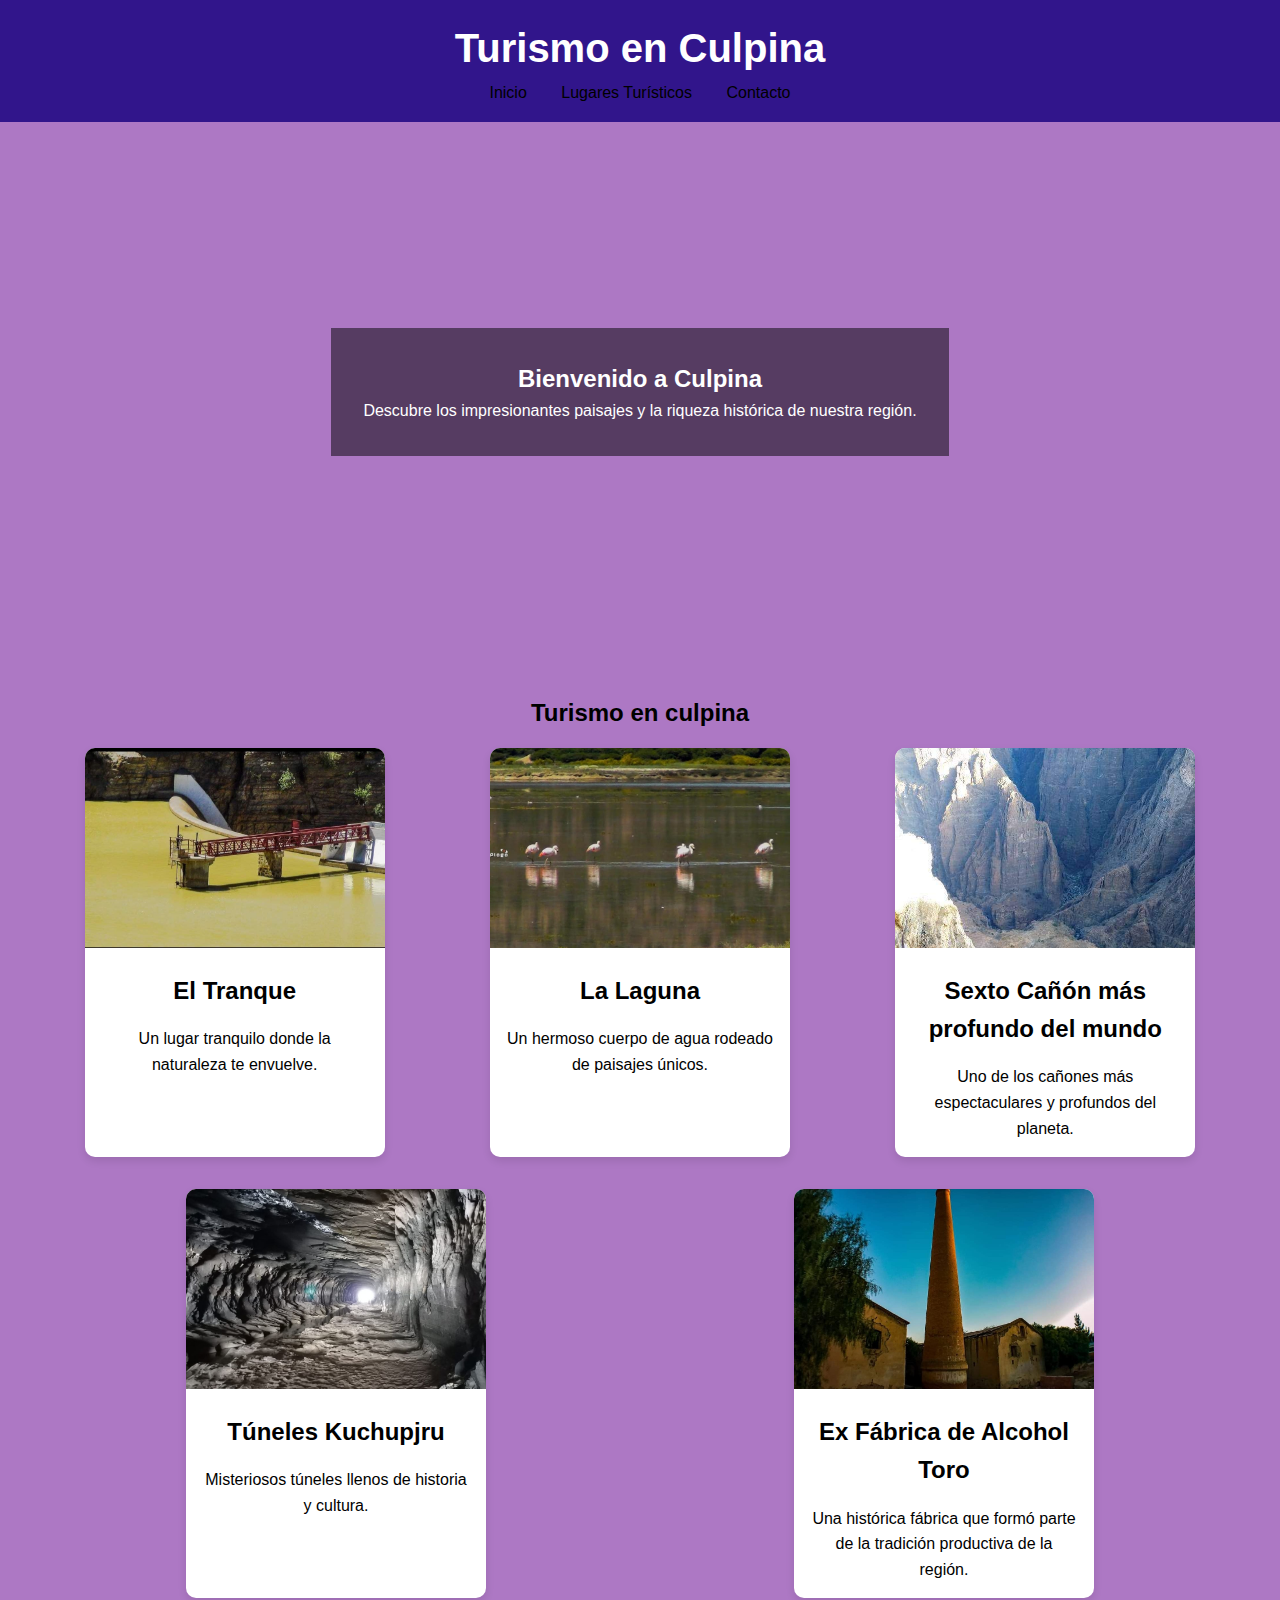
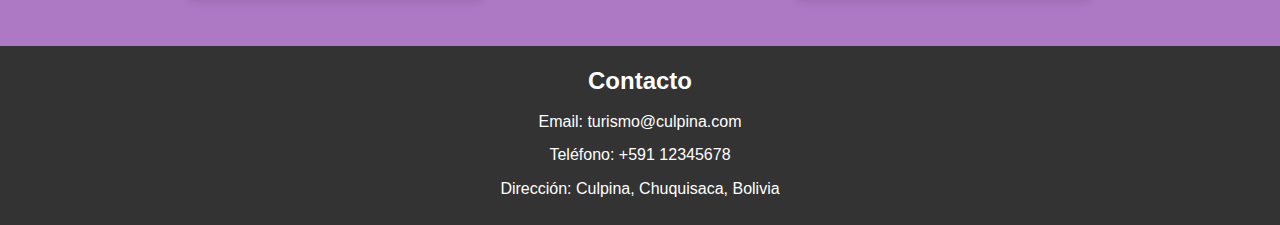
==== lugares.html @ 0b650262 "Add files via upload" ====
<!DOCTYPE html>
<html lang="es">
<head>
    <meta charset="UTF-8">
    <meta name="viewport" content="width=device-width, initial-scale=1.0">
    <meta name="description" content="Descubre los atractivos turísticos del municipio de Culpina.">
    <title>Turismo en Culpina</title>
    <link rel="stylesheet" href="styles.css">
</head>
<body>
    <header>
        <h1>Turismo en Culpina</h1>
        <nav>
            <ul>
                <li><a href="index.html">Inicio</a></li>
                <li><a href="#lugares">Lugares Turísticos</a></li>
                <li><a href="#contacto">Contacto</a></li>
            </ul>
        </nav>
    </header>

    <section id="inicio" class="hero">
        <div class="hero-text">
            <h2>Bienvenido a Culpina</h2>
            <p>Descubre los impresionantes paisajes y la riqueza histórica de nuestra región.</p>
        </div>
    </section>

    <section id="lugares" class="section">
        <h2>Turismo en culpina</h2>
        <div class="cards">
            <div class="card">
                <img src="lugar tranque.jpg" alt="El Tranque">
                <h3>El Tranque</h3>
                <p>Un lugar tranquilo donde la naturaleza te envuelve.</p>
            </div>
            <div class="card">
                <img src="lugar laguna.jpg" alt="La Laguna">
                <h3>La Laguna</h3>
                <p>Un hermoso cuerpo de agua rodeado de paisajes únicos.</p>
            </div>
            <div class="card">
                <img src="sexto cañon.jpg" alt="El sexto cañón más profundo del mundo">
                <h3>Sexto Cañón más profundo del mundo</h3>
                <p>Uno de los cañones más espectaculares y profundos del planeta.</p>
            </div>
            <div class="card">
                <img src="tuneles.jpg" alt="Túneles Kuchupjru">
                <h3>Túneles Kuchupjru</h3>
                <p>Misteriosos túneles llenos de historia y cultura.</p>
            </div>
            <div class="card">
                <img src="la fabrica.jpg" alt="Ex Fábrica de Alcohol Toro">
                <h3>Ex Fábrica de Alcohol Toro</h3>
                <p>Una histórica fábrica que formó parte de la tradición productiva de la región.</p>
            </div>
        </div>
    </section>

    <footer id="contacto">
        <h2>Contacto</h2>
        <p>Email: turismo@culpina.com</p>
        <p>Teléfono: +591 12345678</p>
        <p>Dirección: Culpina, Chuquisaca, Bolivia</p>
    </footer>
</body>
</html>
---- styles.css ----
* {
    margin: 0;
    padding: 0;
    box-sizing: border-box;
}

body {
    font-family: 'Arial', sans-serif;
    background-color: #9856b5cc;
    line-height: 1.6;
}

header {
    background-color: rgb(49, 21, 139);
    color: white;
    padding: 1rem;
    text-align: center;
}

header h1 {
    font-size: 2.5rem;
}

nav ul {
    list-style: none;
    padding: 0;
}

nav ul li {
    display: inline;
    margin: 0 15px;
}

nav ul li a {
    color: rgb(0, 0, 0);
    text-decoration: none;
}

.hero {
    background: url('img/culpina.jpg') no-repeat center center/cover;
    height: 60vh;
    display: flex;
    align-items: center;
    justify-content: center;
    color: white;
    text-align: center;
}

.hero-text {
    background: rgba(0, 0, 0, 0.5);
    padding: 2rem;
}

.section {
    padding: 2rem;
    text-align: center;
}

.cards {
    display: flex;
    justify-content: space-around;
    flex-wrap: wrap;
}

.card {
    background-color: white;
    border-radius: 10px;
    box-shadow: 0 4px 8px rgba(0, 0, 0, 0.1);
    width: 300px;
    margin: 1rem;
    overflow: hidden;
}

.card img {
    width: 100%;
    height: 200px;
    object-fit: cover;
}

.card h3 {
    padding: 1rem 0;
    font-size: 1.5rem;
}

.card p {
    padding: 0 1rem 1rem;
}

footer {
    background-color: #333;
    color: white;
    padding: 1rem;
    text-align: center;
}

footer p {
    margin: 0.5rem 0;
}
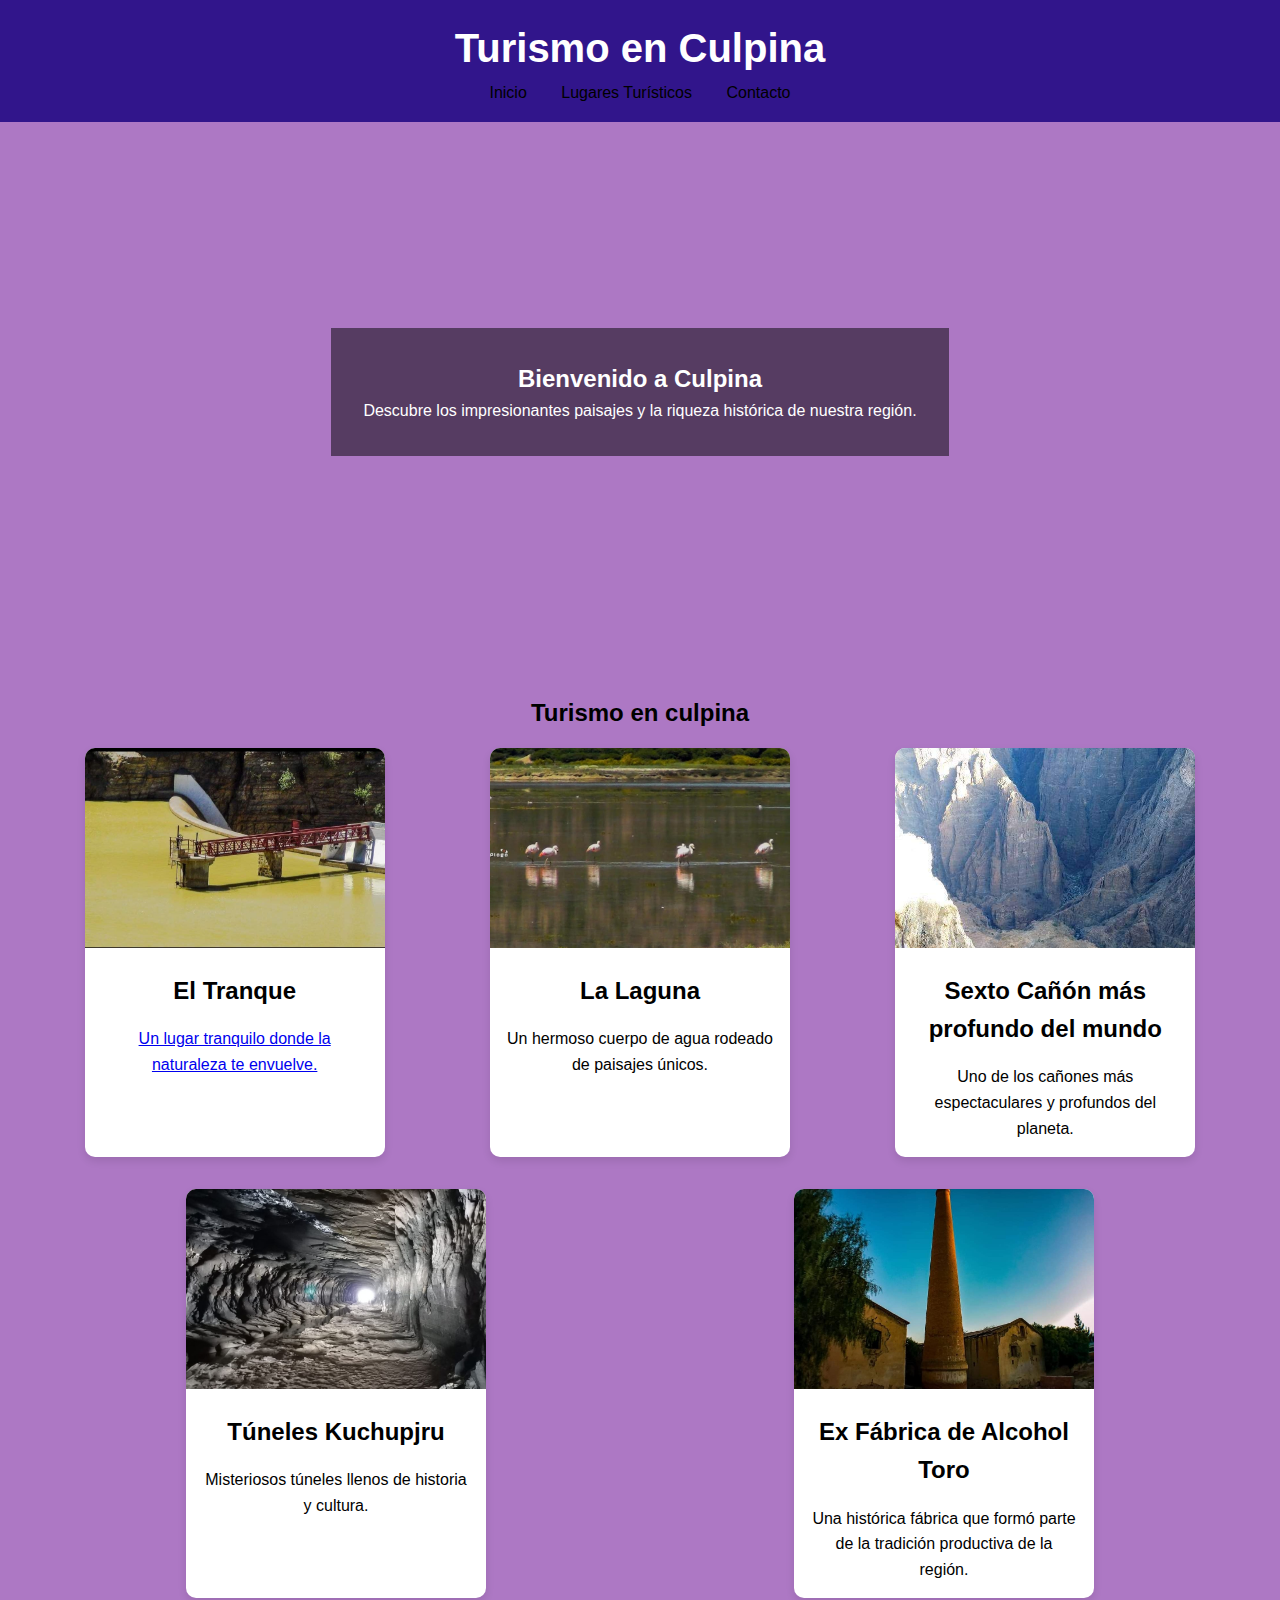
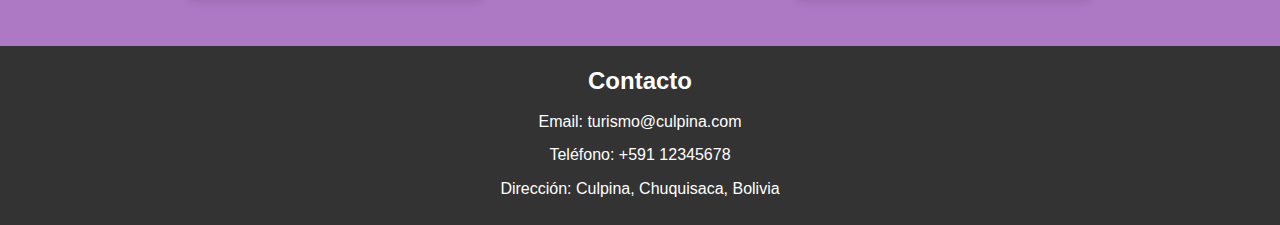
==== commit 28ad2e7d: "Update lugares.html" ====
--- a/lugares.html
+++ b/lugares.html
@@ -32,7 +32,7 @@
             <div class="card">
                 <img src="lugar tranque.jpg" alt="El Tranque">
                 <h3>El Tranque</h3>
-                <p>Un lugar tranquilo donde la naturaleza te envuelve.</p>
+                <p><a href="https://maps.app.goo.gl/dajXBigBwtUcoDFs6">Un lugar tranquilo donde la naturaleza te envuelve.</a></p>
             </div>
             <div class="card">
                 <img src="lugar laguna.jpg" alt="La Laguna">
@@ -64,4 +64,4 @@
         <p>Dirección: Culpina, Chuquisaca, Bolivia</p>
     </footer>
 </body>
-</html>+</html>
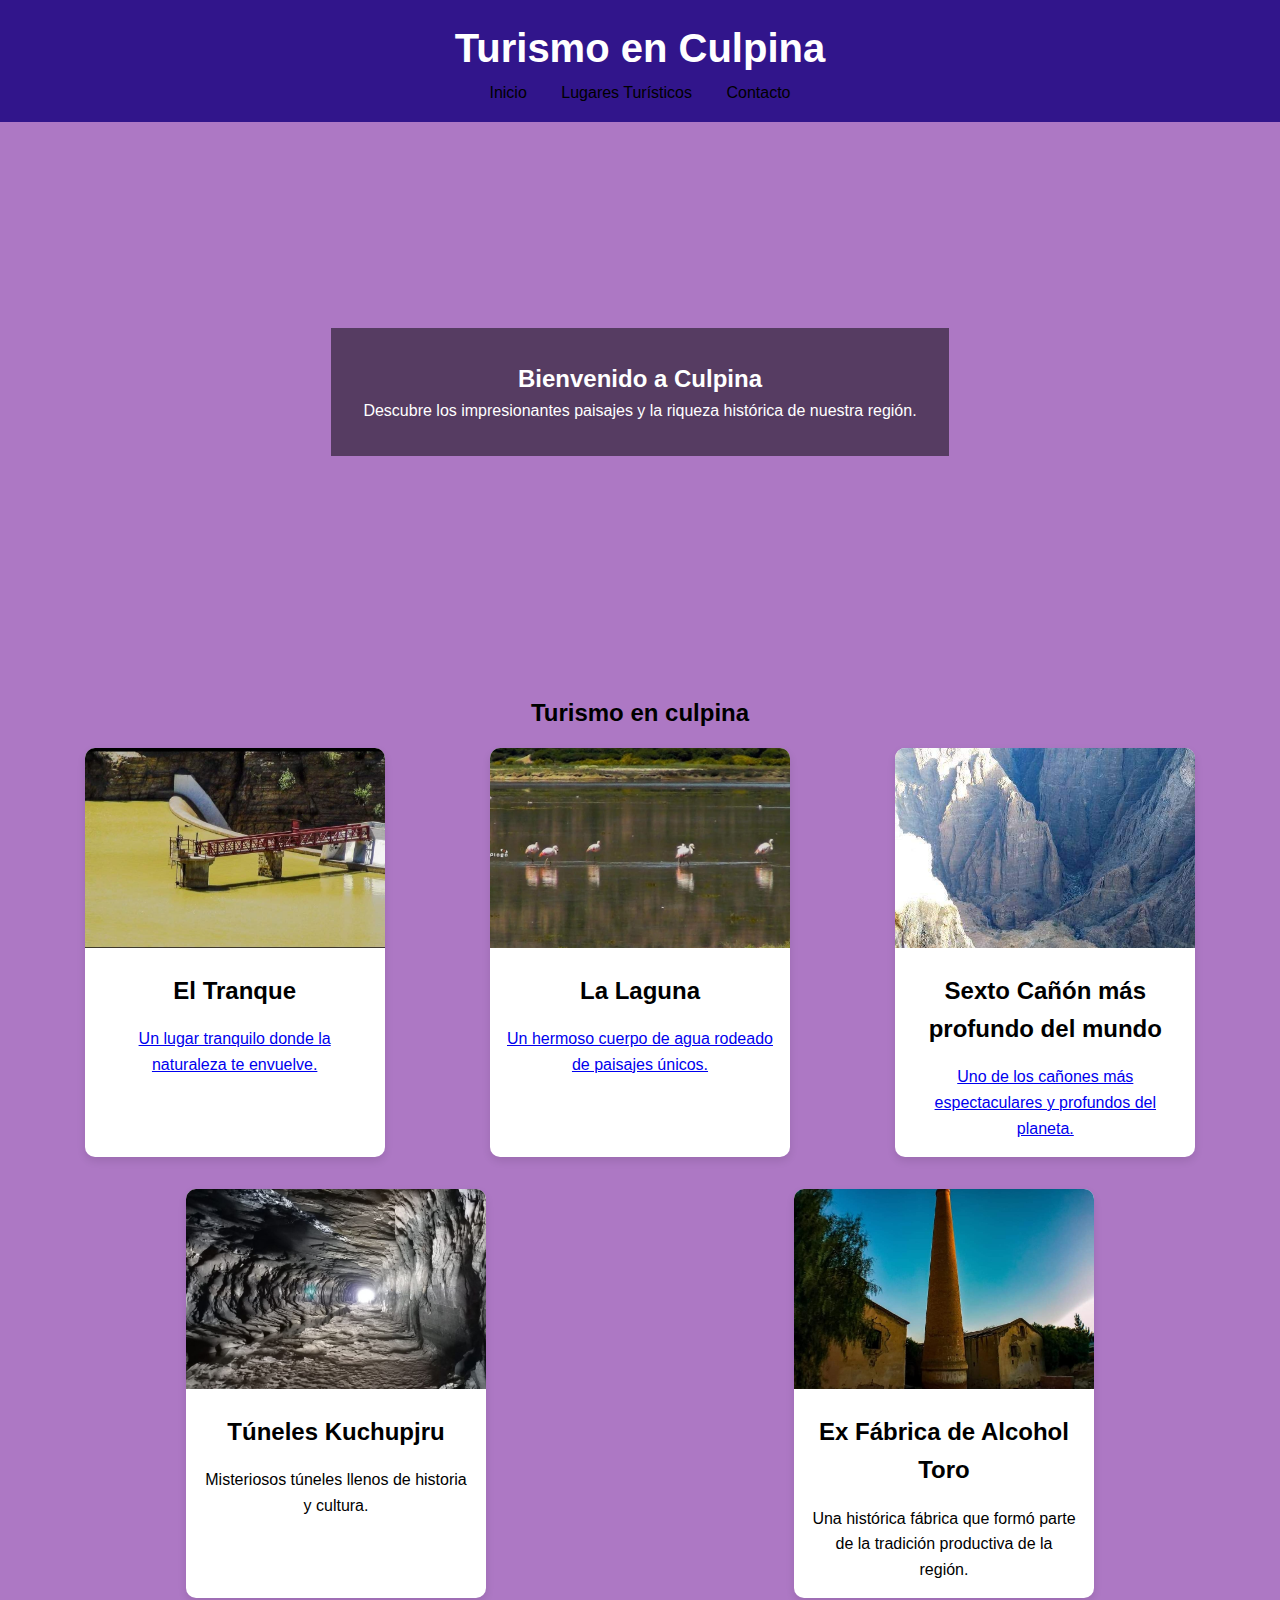
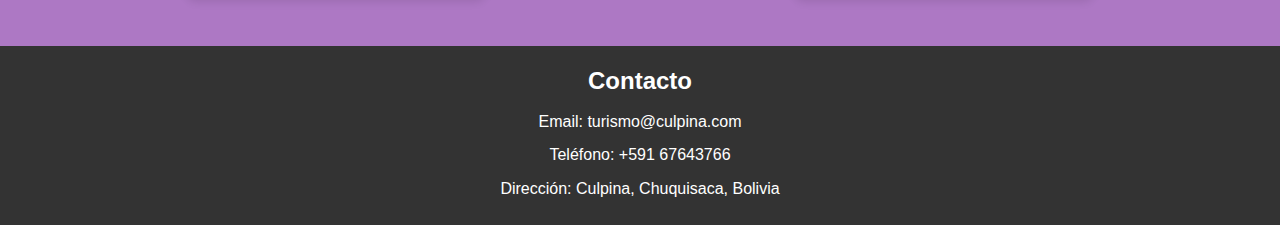
==== commit 4d2d83d6: "Update lugares.html" ====
--- a/lugares.html
+++ b/lugares.html
@@ -37,12 +37,12 @@
             <div class="card">
                 <img src="lugar laguna.jpg" alt="La Laguna">
                 <h3>La Laguna</h3>
-                <p>Un hermoso cuerpo de agua rodeado de paisajes únicos.</p>
+                <p><a href="https://maps.app.goo.gl/Zw9AuYnfHECZosiCA?g_st=aw">Un hermoso cuerpo de agua rodeado de paisajes únicos.</a></p>
             </div>
             <div class="card">
                 <img src="sexto cañon.jpg" alt="El sexto cañón más profundo del mundo">
                 <h3>Sexto Cañón más profundo del mundo</h3>
-                <p>Uno de los cañones más espectaculares y profundos del planeta.</p>
+                <p><a href="https://maps.app.goo.gl/LLyihfm19YdJHZgBA">Uno de los cañones más espectaculares y profundos del planeta.</a></p>
             </div>
             <div class="card">
                 <img src="tuneles.jpg" alt="Túneles Kuchupjru">
@@ -60,7 +60,7 @@
     <footer id="contacto">
         <h2>Contacto</h2>
         <p>Email: turismo@culpina.com</p>
-        <p>Teléfono: +591 12345678</p>
+        <p>Teléfono: +591 67643766</p>
         <p>Dirección: Culpina, Chuquisaca, Bolivia</p>
     </footer>
 </body>
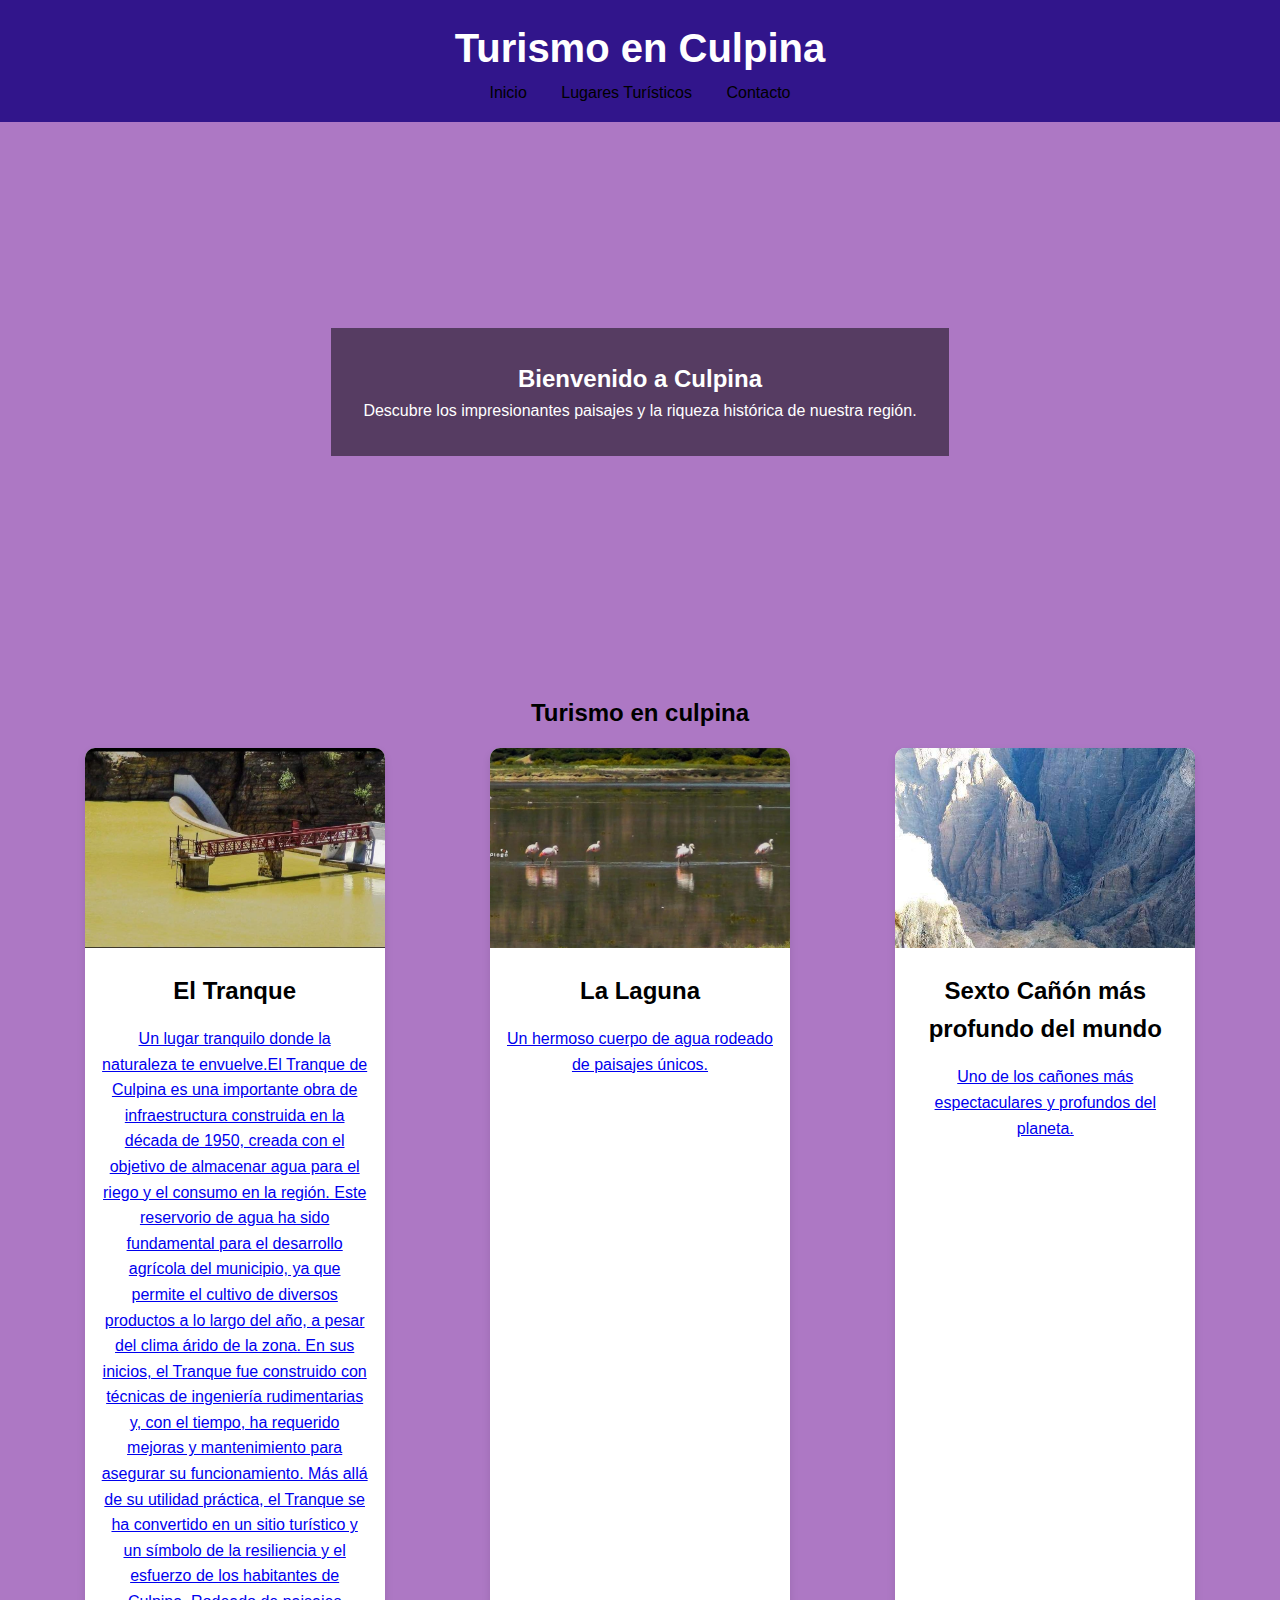
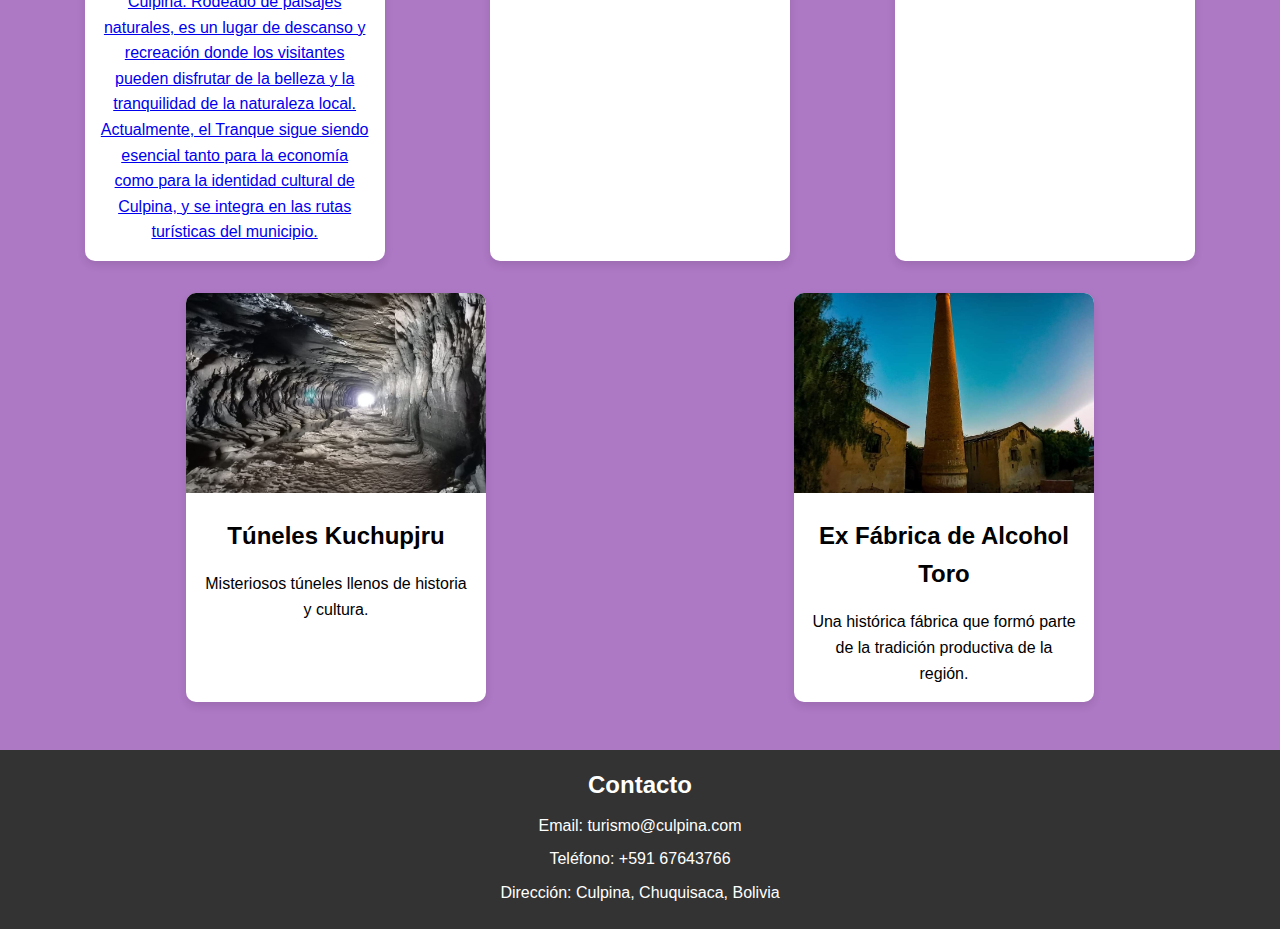
==== commit 444cc7c2: "Update lugares.html" ====
--- a/lugares.html
+++ b/lugares.html
@@ -32,7 +32,11 @@
             <div class="card">
                 <img src="lugar tranque.jpg" alt="El Tranque">
                 <h3>El Tranque</h3>
-                <p><a href="https://maps.app.goo.gl/dajXBigBwtUcoDFs6">Un lugar tranquilo donde la naturaleza te envuelve.</a></p>
+                <p><a href="https://maps.app.goo.gl/dajXBigBwtUcoDFs6">Un lugar tranquilo donde la naturaleza te envuelve.El Tranque de Culpina es una importante obra de infraestructura construida en la década de 1950, creada con el objetivo de almacenar agua para el riego y el consumo en la región. Este reservorio de agua ha sido fundamental para el desarrollo agrícola del municipio, ya que permite el cultivo de diversos productos a lo largo del año, a pesar del clima árido de la zona.
+
+En sus inicios, el Tranque fue construido con técnicas de ingeniería rudimentarias y, con el tiempo, ha requerido mejoras y mantenimiento para asegurar su funcionamiento. Más allá de su utilidad práctica, el Tranque se ha convertido en un sitio turístico y un símbolo de la resiliencia y el esfuerzo de los habitantes de Culpina. Rodeado de paisajes naturales, es un lugar de descanso y recreación donde los visitantes pueden disfrutar de la belleza y la tranquilidad de la naturaleza local.
+
+Actualmente, el Tranque sigue siendo esencial tanto para la economía como para la identidad cultural de Culpina, y se integra en las rutas turísticas del municipio. </a></p>
             </div>
             <div class="card">
                 <img src="lugar laguna.jpg" alt="La Laguna">
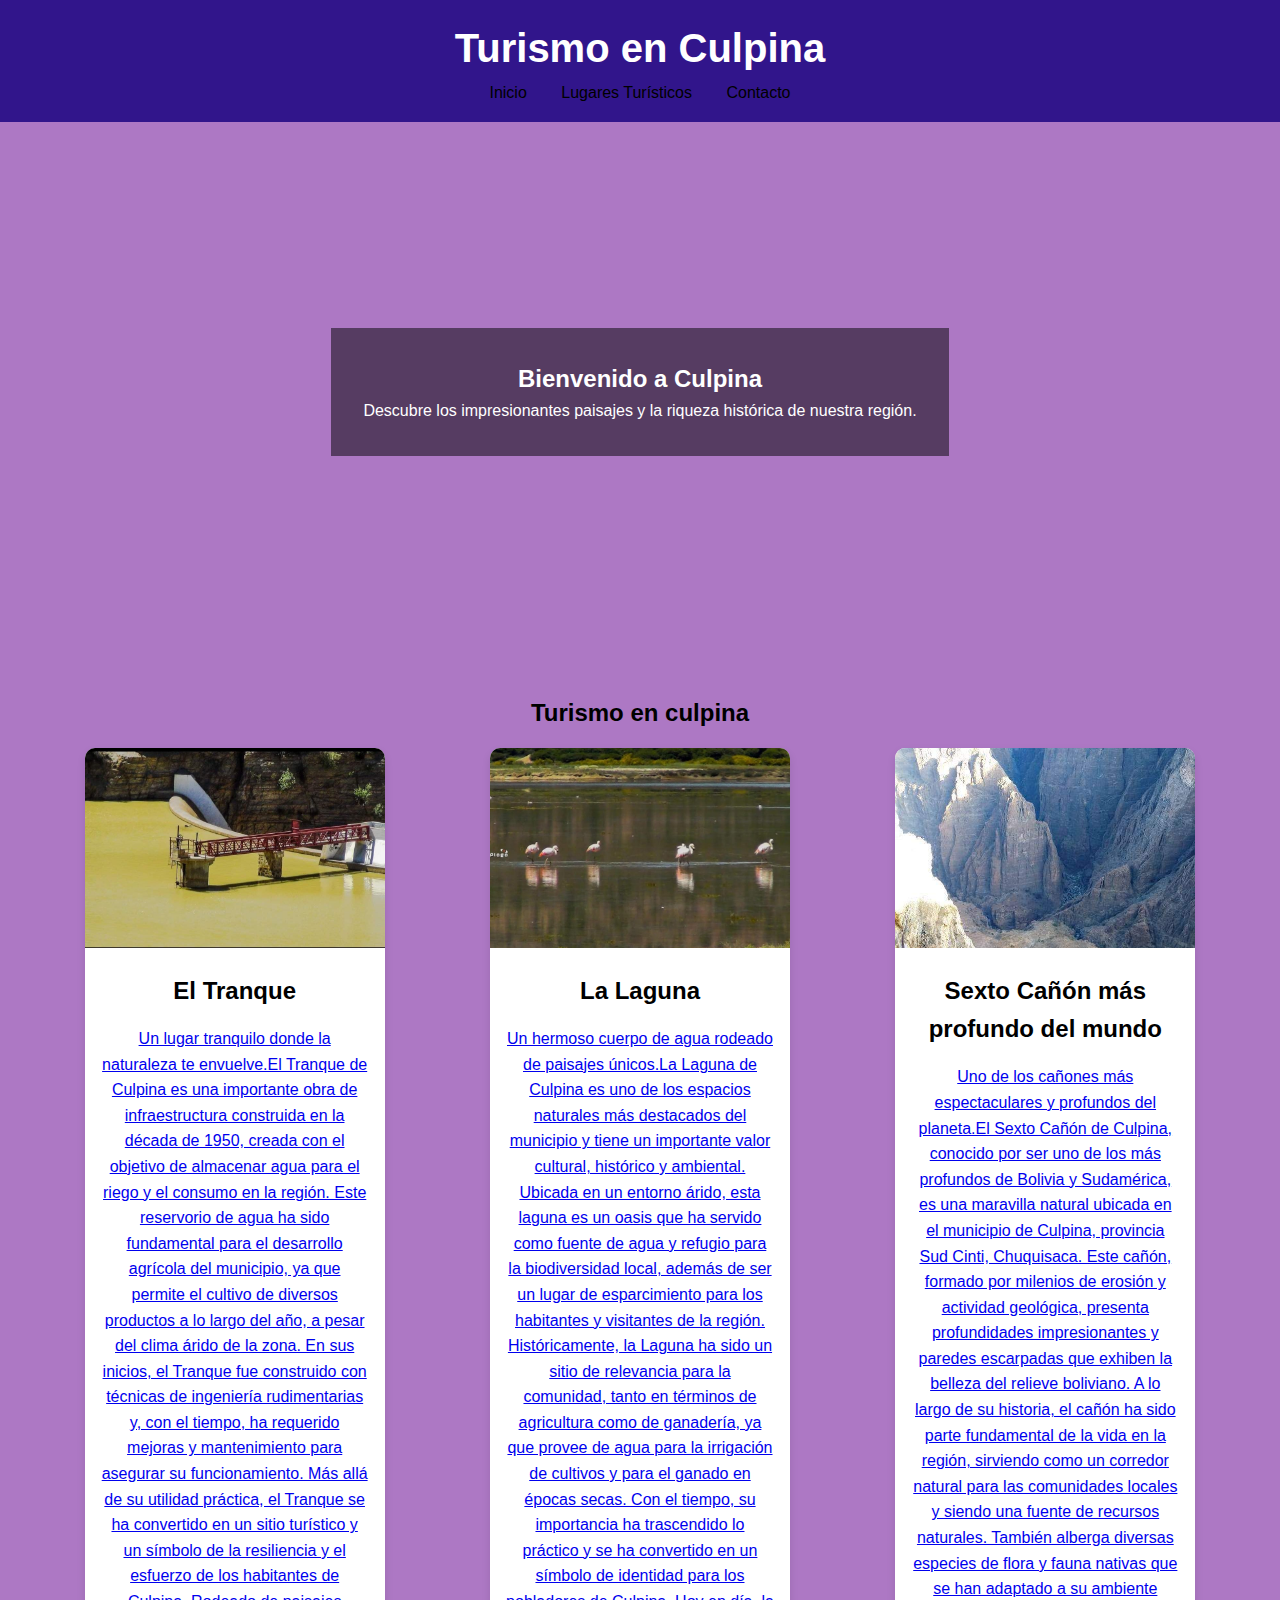
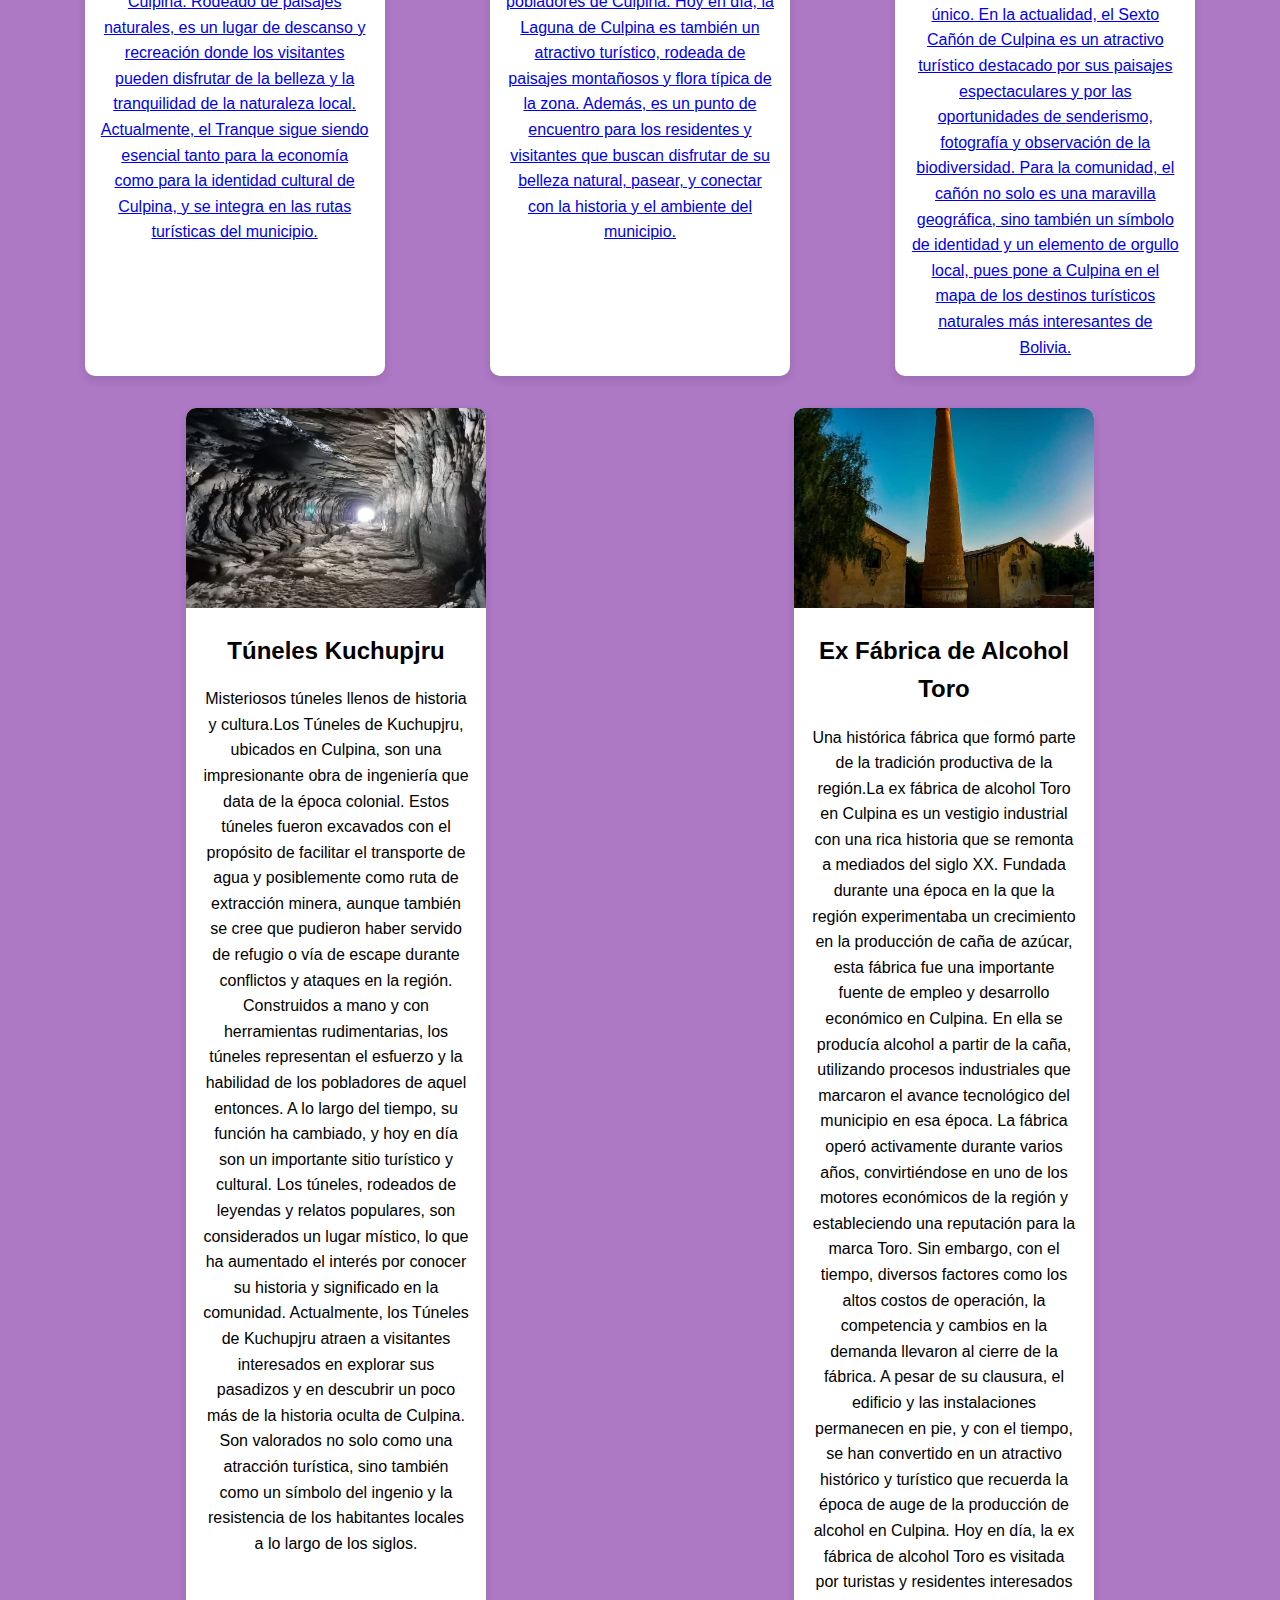
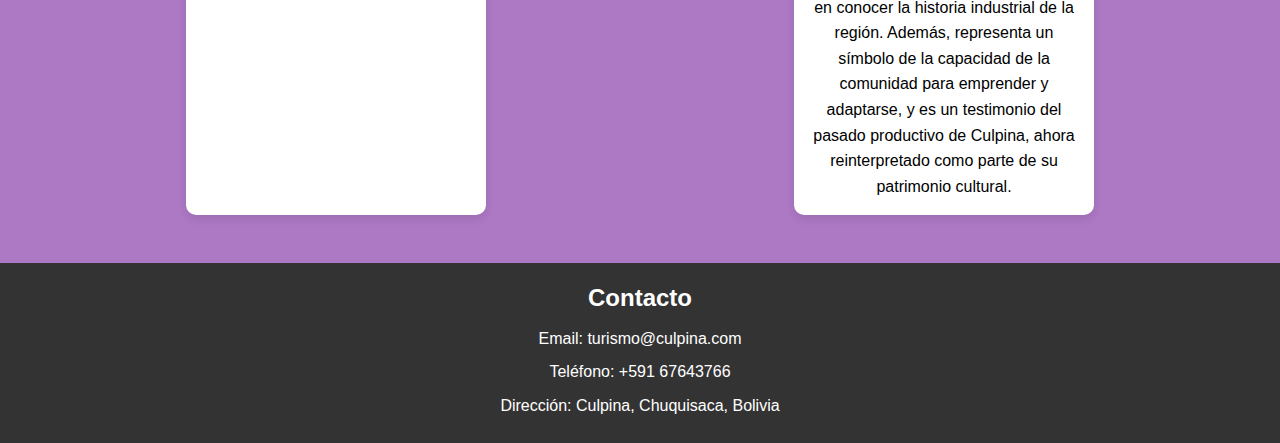
==== commit 4f9cb0b9: "Update lugares.html" ====
--- a/lugares.html
+++ b/lugares.html
@@ -4,7 +4,7 @@
     <meta charset="UTF-8">
     <meta name="viewport" content="width=device-width, initial-scale=1.0">
     <meta name="description" content="Descubre los atractivos turísticos del municipio de Culpina.">
-    <title>Turismo en Culpina</title>
+    <title>Culpina senderos encantado</title>
     <link rel="stylesheet" href="styles.css">
 </head>
 <body>
@@ -41,22 +41,38 @@
             <div class="card">
                 <img src="lugar laguna.jpg" alt="La Laguna">
                 <h3>La Laguna</h3>
-                <p><a href="https://maps.app.goo.gl/Zw9AuYnfHECZosiCA?g_st=aw">Un hermoso cuerpo de agua rodeado de paisajes únicos.</a></p>
+                <p><a href="https://maps.app.goo.gl/Zw9AuYnfHECZosiCA?g_st=aw">Un hermoso cuerpo de agua rodeado de paisajes únicos.La Laguna de Culpina es uno de los espacios naturales más destacados del municipio y tiene un importante valor cultural, histórico y ambiental. Ubicada en un entorno árido, esta laguna es un oasis que ha servido como fuente de agua y refugio para la biodiversidad local, además de ser un lugar de esparcimiento para los habitantes y visitantes de la región.
+
+Históricamente, la Laguna ha sido un sitio de relevancia para la comunidad, tanto en términos de agricultura como de ganadería, ya que provee de agua para la irrigación de cultivos y para el ganado en épocas secas. Con el tiempo, su importancia ha trascendido lo práctico y se ha convertido en un símbolo de identidad para los pobladores de Culpina.
+
+Hoy en día, la Laguna de Culpina es también un atractivo turístico, rodeada de paisajes montañosos y flora típica de la zona. Además, es un punto de encuentro para los residentes y visitantes que buscan disfrutar de su belleza natural, pasear, y conectar con la historia y el ambiente del municipio.    </a></p>
             </div>
             <div class="card">
                 <img src="sexto cañon.jpg" alt="El sexto cañón más profundo del mundo">
                 <h3>Sexto Cañón más profundo del mundo</h3>
-                <p><a href="https://maps.app.goo.gl/LLyihfm19YdJHZgBA">Uno de los cañones más espectaculares y profundos del planeta.</a></p>
+                <p><a href="https://maps.app.goo.gl/LLyihfm19YdJHZgBA">Uno de los cañones más espectaculares y profundos del planeta.El Sexto Cañón de Culpina, conocido por ser uno de los más profundos de Bolivia y Sudamérica, es una maravilla natural ubicada en el municipio de Culpina, provincia Sud Cinti, Chuquisaca. Este cañón, formado por milenios de erosión y actividad geológica, presenta profundidades impresionantes y paredes escarpadas que exhiben la belleza del relieve boliviano.
+
+A lo largo de su historia, el cañón ha sido parte fundamental de la vida en la región, sirviendo como un corredor natural para las comunidades locales y siendo una fuente de recursos naturales. También alberga diversas especies de flora y fauna nativas que se han adaptado a su ambiente único.
+
+En la actualidad, el Sexto Cañón de Culpina es un atractivo turístico destacado por sus paisajes espectaculares y por las oportunidades de senderismo, fotografía y observación de la biodiversidad. Para la comunidad, el cañón no solo es una maravilla geográfica, sino también un símbolo de identidad y un elemento de orgullo local, pues pone a Culpina en el mapa de los destinos turísticos naturales más interesantes de Bolivia.   </a></p>
             </div>
             <div class="card">
                 <img src="tuneles.jpg" alt="Túneles Kuchupjru">
                 <h3>Túneles Kuchupjru</h3>
-                <p>Misteriosos túneles llenos de historia y cultura.</p>
+                <p>Misteriosos túneles llenos de historia y cultura.Los Túneles de Kuchupjru, ubicados en Culpina, son una impresionante obra de ingeniería que data de la época colonial. Estos túneles fueron excavados con el propósito de facilitar el transporte de agua y posiblemente como ruta de extracción minera, aunque también se cree que pudieron haber servido de refugio o vía de escape durante conflictos y ataques en la región.
+
+Construidos a mano y con herramientas rudimentarias, los túneles representan el esfuerzo y la habilidad de los pobladores de aquel entonces. A lo largo del tiempo, su función ha cambiado, y hoy en día son un importante sitio turístico y cultural. Los túneles, rodeados de leyendas y relatos populares, son considerados un lugar místico, lo que ha aumentado el interés por conocer su historia y significado en la comunidad.
+
+Actualmente, los Túneles de Kuchupjru atraen a visitantes interesados en explorar sus pasadizos y en descubrir un poco más de la historia oculta de Culpina. Son valorados no solo como una atracción turística, sino también como un símbolo del ingenio y la resistencia de los habitantes locales a lo largo de los siglos.      </p>
             </div>
             <div class="card">
                 <img src="la fabrica.jpg" alt="Ex Fábrica de Alcohol Toro">
                 <h3>Ex Fábrica de Alcohol Toro</h3>
-                <p>Una histórica fábrica que formó parte de la tradición productiva de la región.</p>
+                <p>Una histórica fábrica que formó parte de la tradición productiva de la región.La ex fábrica de alcohol Toro en Culpina es un vestigio industrial con una rica historia que se remonta a mediados del siglo XX. Fundada durante una época en la que la región experimentaba un crecimiento en la producción de caña de azúcar, esta fábrica fue una importante fuente de empleo y desarrollo económico en Culpina. En ella se producía alcohol a partir de la caña, utilizando procesos industriales que marcaron el avance tecnológico del municipio en esa época.
+
+La fábrica operó activamente durante varios años, convirtiéndose en uno de los motores económicos de la región y estableciendo una reputación para la marca Toro. Sin embargo, con el tiempo, diversos factores como los altos costos de operación, la competencia y cambios en la demanda llevaron al cierre de la fábrica. A pesar de su clausura, el edificio y las instalaciones permanecen en pie, y con el tiempo, se han convertido en un atractivo histórico y turístico que recuerda la época de auge de la producción de alcohol en Culpina.
+
+Hoy en día, la ex fábrica de alcohol Toro es visitada por turistas y residentes interesados en conocer la historia industrial de la región. Además, representa un símbolo de la capacidad de la comunidad para emprender y adaptarse, y es un testimonio del pasado productivo de Culpina, ahora reinterpretado como parte de su patrimonio cultural. </p>
             </div>
         </div>
     </section>
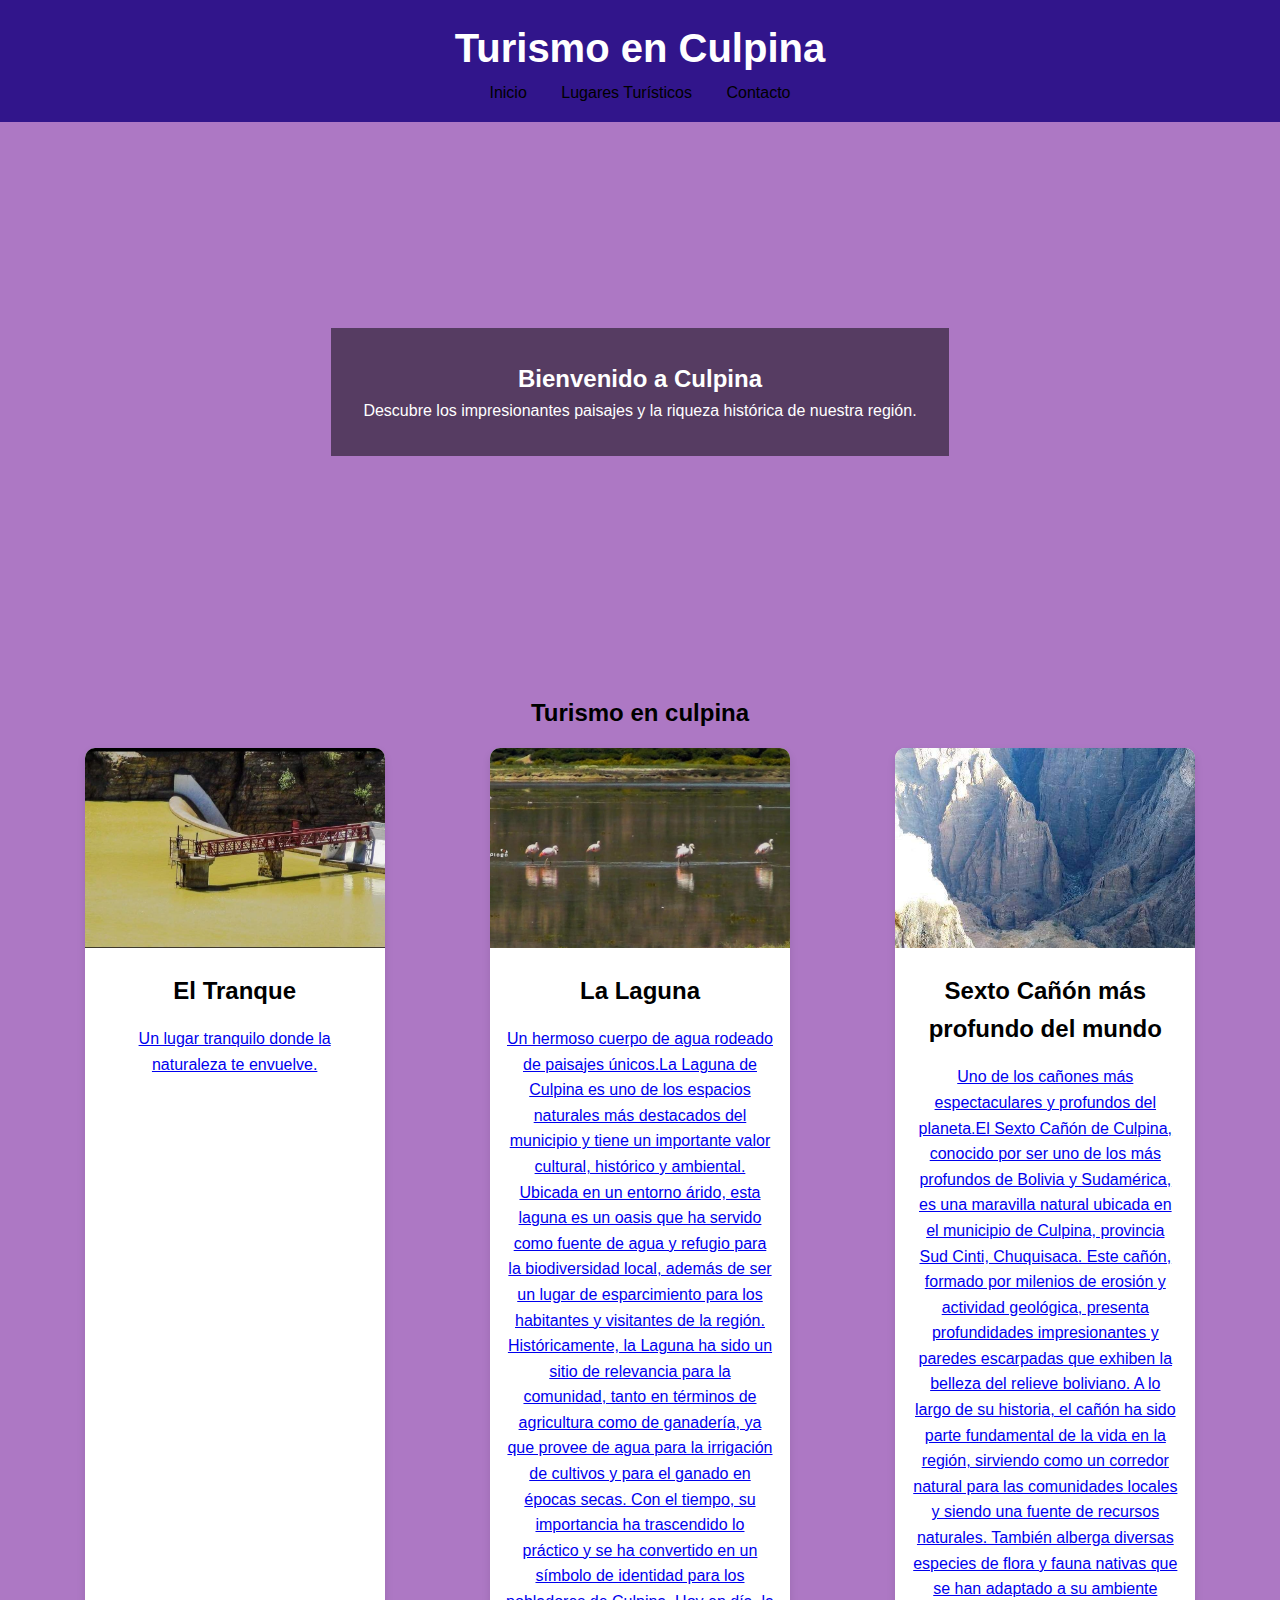
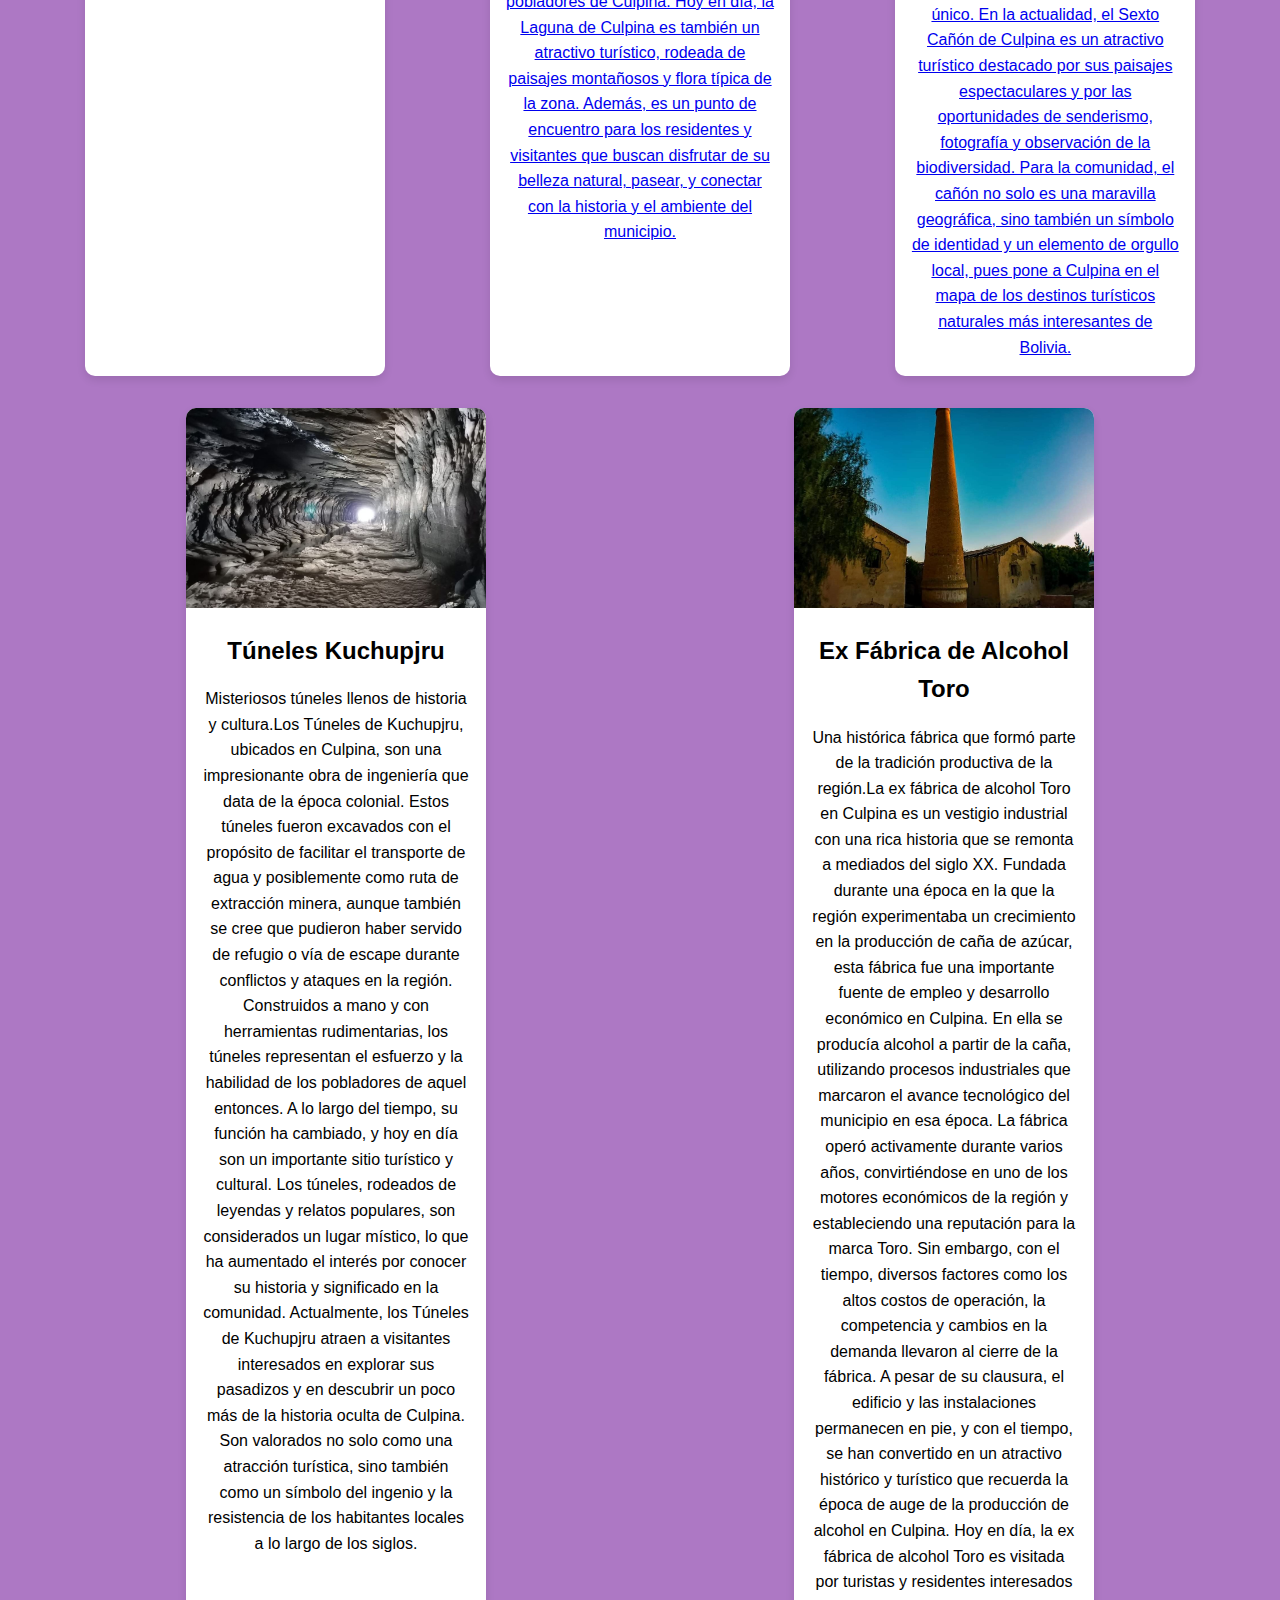
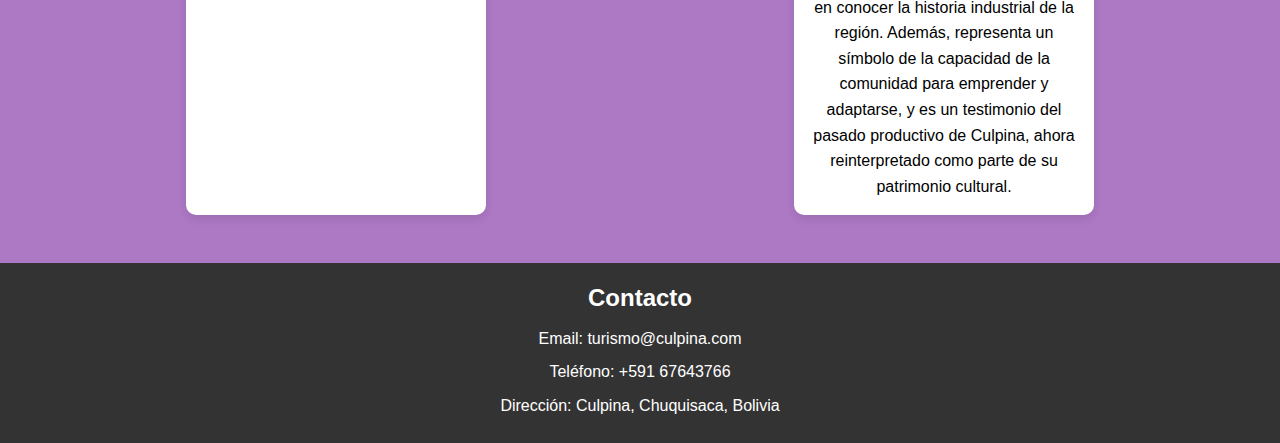
==== commit 0c244107: "Update lugares.html" ====
--- a/lugares.html
+++ b/lugares.html
@@ -32,11 +32,7 @@
             <div class="card">
                 <img src="lugar tranque.jpg" alt="El Tranque">
                 <h3>El Tranque</h3>
-                <p><a href="https://maps.app.goo.gl/dajXBigBwtUcoDFs6">Un lugar tranquilo donde la naturaleza te envuelve.El Tranque de Culpina es una importante obra de infraestructura construida en la década de 1950, creada con el objetivo de almacenar agua para el riego y el consumo en la región. Este reservorio de agua ha sido fundamental para el desarrollo agrícola del municipio, ya que permite el cultivo de diversos productos a lo largo del año, a pesar del clima árido de la zona.
-
-En sus inicios, el Tranque fue construido con técnicas de ingeniería rudimentarias y, con el tiempo, ha requerido mejoras y mantenimiento para asegurar su funcionamiento. Más allá de su utilidad práctica, el Tranque se ha convertido en un sitio turístico y un símbolo de la resiliencia y el esfuerzo de los habitantes de Culpina. Rodeado de paisajes naturales, es un lugar de descanso y recreación donde los visitantes pueden disfrutar de la belleza y la tranquilidad de la naturaleza local.
-
-Actualmente, el Tranque sigue siendo esencial tanto para la economía como para la identidad cultural de Culpina, y se integra en las rutas turísticas del municipio. </a></p>
+                <p><a href="https://maps.app.goo.gl/dajXBigBwtUcoDFs6">Un lugar tranquilo donde la naturaleza te envuelve. </a></p>
             </div>
             <div class="card">
                 <img src="lugar laguna.jpg" alt="La Laguna">
